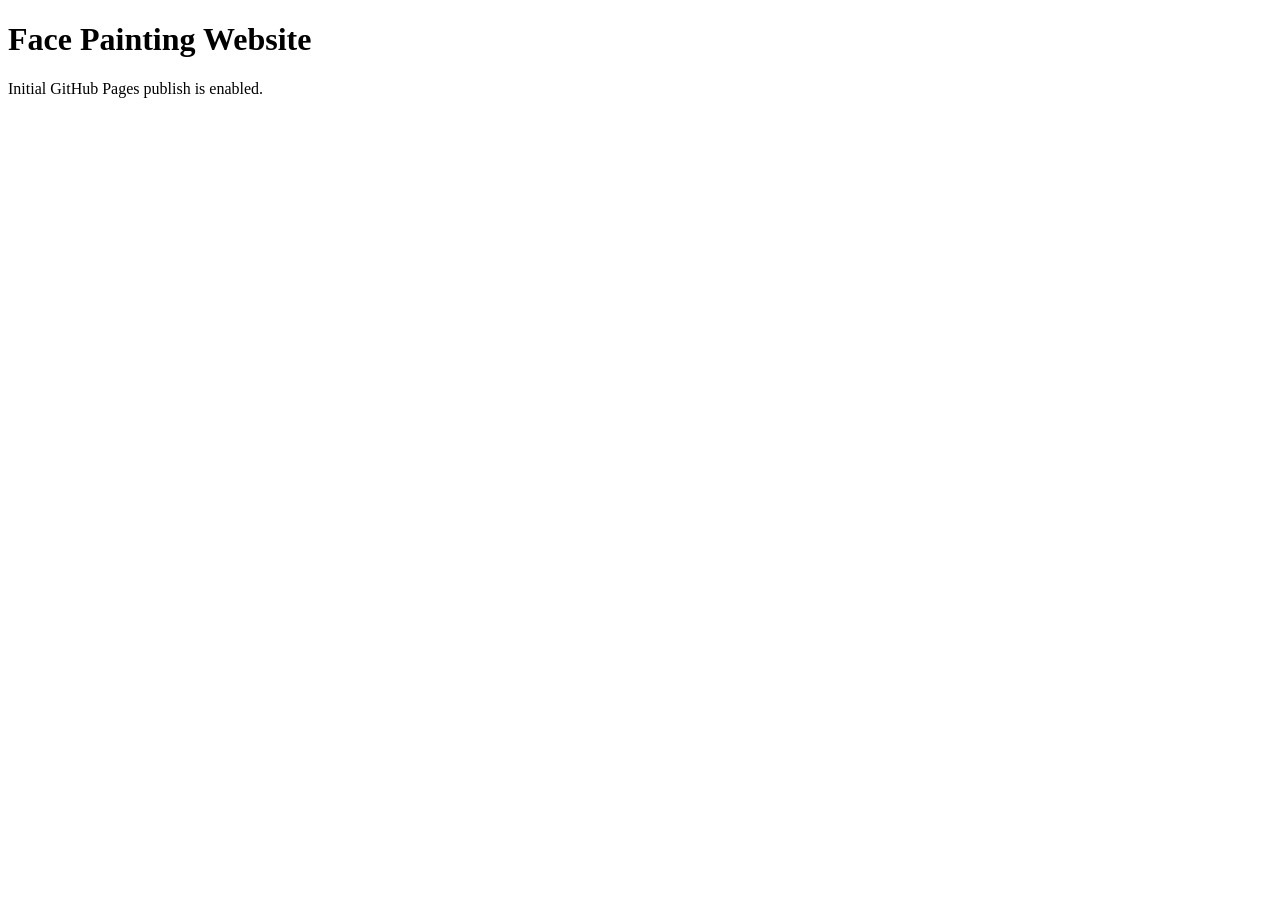
==== index.html @ 147fa565 "Week 15: publish site" ====
<!doctype html>
<html lang="en">
  <head>
    <meta charset="UTF-8" />
    <meta name="viewport" content="width=device-width, initial-scale=1.0" />
    <title>Face Painting</title>
  </head>
  <body>
    <h1>Face Painting Website</h1>
    <p>Initial GitHub Pages publish is enabled.</p>
  </body>
</html>
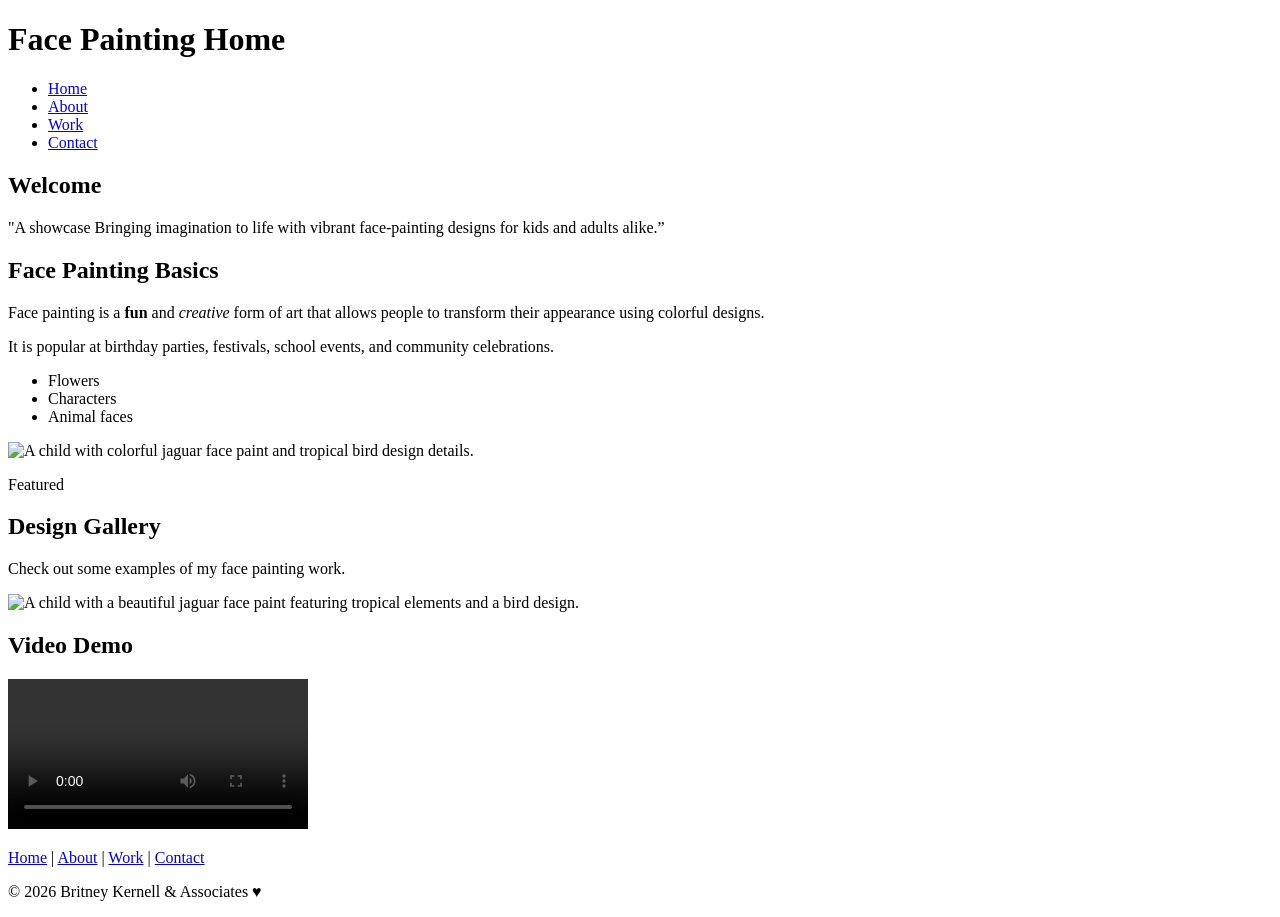
==== commit 72339f7a: "Week 15: add core site pages" ====
--- a/index.html
+++ b/index.html
@@ -1,12 +1,103 @@
-<!doctype html>
-<html lang="en">
-  <head>
-    <meta charset="UTF-8" />
-    <meta name="viewport" content="width=device-width, initial-scale=1.0" />
-    <title>Face Painting</title>
-  </head>
-  <body>
-    <h1>Face Painting Website</h1>
-    <p>Initial GitHub Pages publish is enabled.</p>
-  </body>
-</html>
+<!DOCTYPE html>
+<html lang="en">
+<head>
+    <meta charset="UTF-8">
+    <meta name="viewport" content="width=device-width, initial-scale=1.0">
+    <title>Face Painting</title>
+    <link rel="preconnect" href="https://fonts.googleapis.com">
+    <link rel="preconnect" href="https://fonts.gstatic.com" crossorigin>
+    <link href="https://fonts.googleapis.com/css2?family=Dancing+Script:wght@600;700&amp;family=Open+Sans:wght@400;600&amp;display=swap" rel="stylesheet">
+    <link rel="stylesheet" href="css/styles.css">
+</head>
+<body>
+
+<!-- Site header -->
+<header>
+
+    <h1>Face Painting Home</h1>
+
+    <!-- Primary navigation -->
+    <nav>
+    <ul>
+        <li><a class="nav-home" href="index.html"><i class="sprite sprite-home-icon"></i>Home</a></li>
+        <li><a href="about.html">About</a></li>
+        <li><a class="nav-work" href="work.html"><i class="sprite sprite-Work-icon"></i>Work</a></li>
+        <li><a class="nav-contact" href="contact.html"><i class="sprite sprite-Contact-icon"></i>Contact</a></li>
+    </ul>
+    </nav>
+
+</header>
+
+<!-- Main content -->
+<main>
+
+<!-- Week 11 Hero (full-width background) -->
+<section class="hero">
+ <div class="hero-inner">
+   <h2>Welcome</h2>
+   <p>"A showcase Bringing imagination to life with vibrant face‑painting designs for kids and adults alike.”</p>
+ </div>
+</section>
+
+<section>
+
+    <h2>Face Painting Basics</h2>
+    <p>
+        Face painting is a <strong>fun</strong> and <em>creative</em> form of art that allows people to
+        transform their appearance using colorful designs.
+    </p>
+
+    <p>
+        It is popular at birthday parties, festivals, school events, and
+        community celebrations.
+    </p>
+
+    <ul>
+        <li>Flowers</li>
+        <li>Characters</li>
+        <li>Animal faces</li>
+    </ul>
+
+        <!-- Featured image with overlay badge (Week 7 CSS practice) -->
+        <div class="feature">
+            <img src="img/photo-1.jpg" alt="A child with colorful jaguar face paint and tropical bird design details.">
+            <p class="badge">Featured</p>
+        </div>
+
+</section>
+
+<section>
+
+    <h2>Design Gallery</h2>
+    <p>Check out some examples of my face painting work.</p>
+           <img src="img/photo-1.jpg" alt="A child with a beautiful jaguar face paint featuring tropical elements and a bird design." width="200">
+
+</section>
+
+<section>
+
+    <h2>Video Demo</h2>
+
+        <p>
+        <video controls width="300">
+            <source src="media/flower.mp4" type="video/mp4">
+            Your browser does not support the video element.
+        </video>
+        </p>
+
+</section>
+
+</main>
+
+<!-- Site footer -->
+<footer>
+
+    <p>
+        <a href="index.html">Home</a> | <a href="about.html">About</a> | <a href="work.html">Work</a> | <a href="contact.html">Contact</a>
+    </p>
+
+    <p>&copy; 2026 Britney Kernell &amp; Associates &hearts;</p>
+</footer>
+
+</body>
+</html>
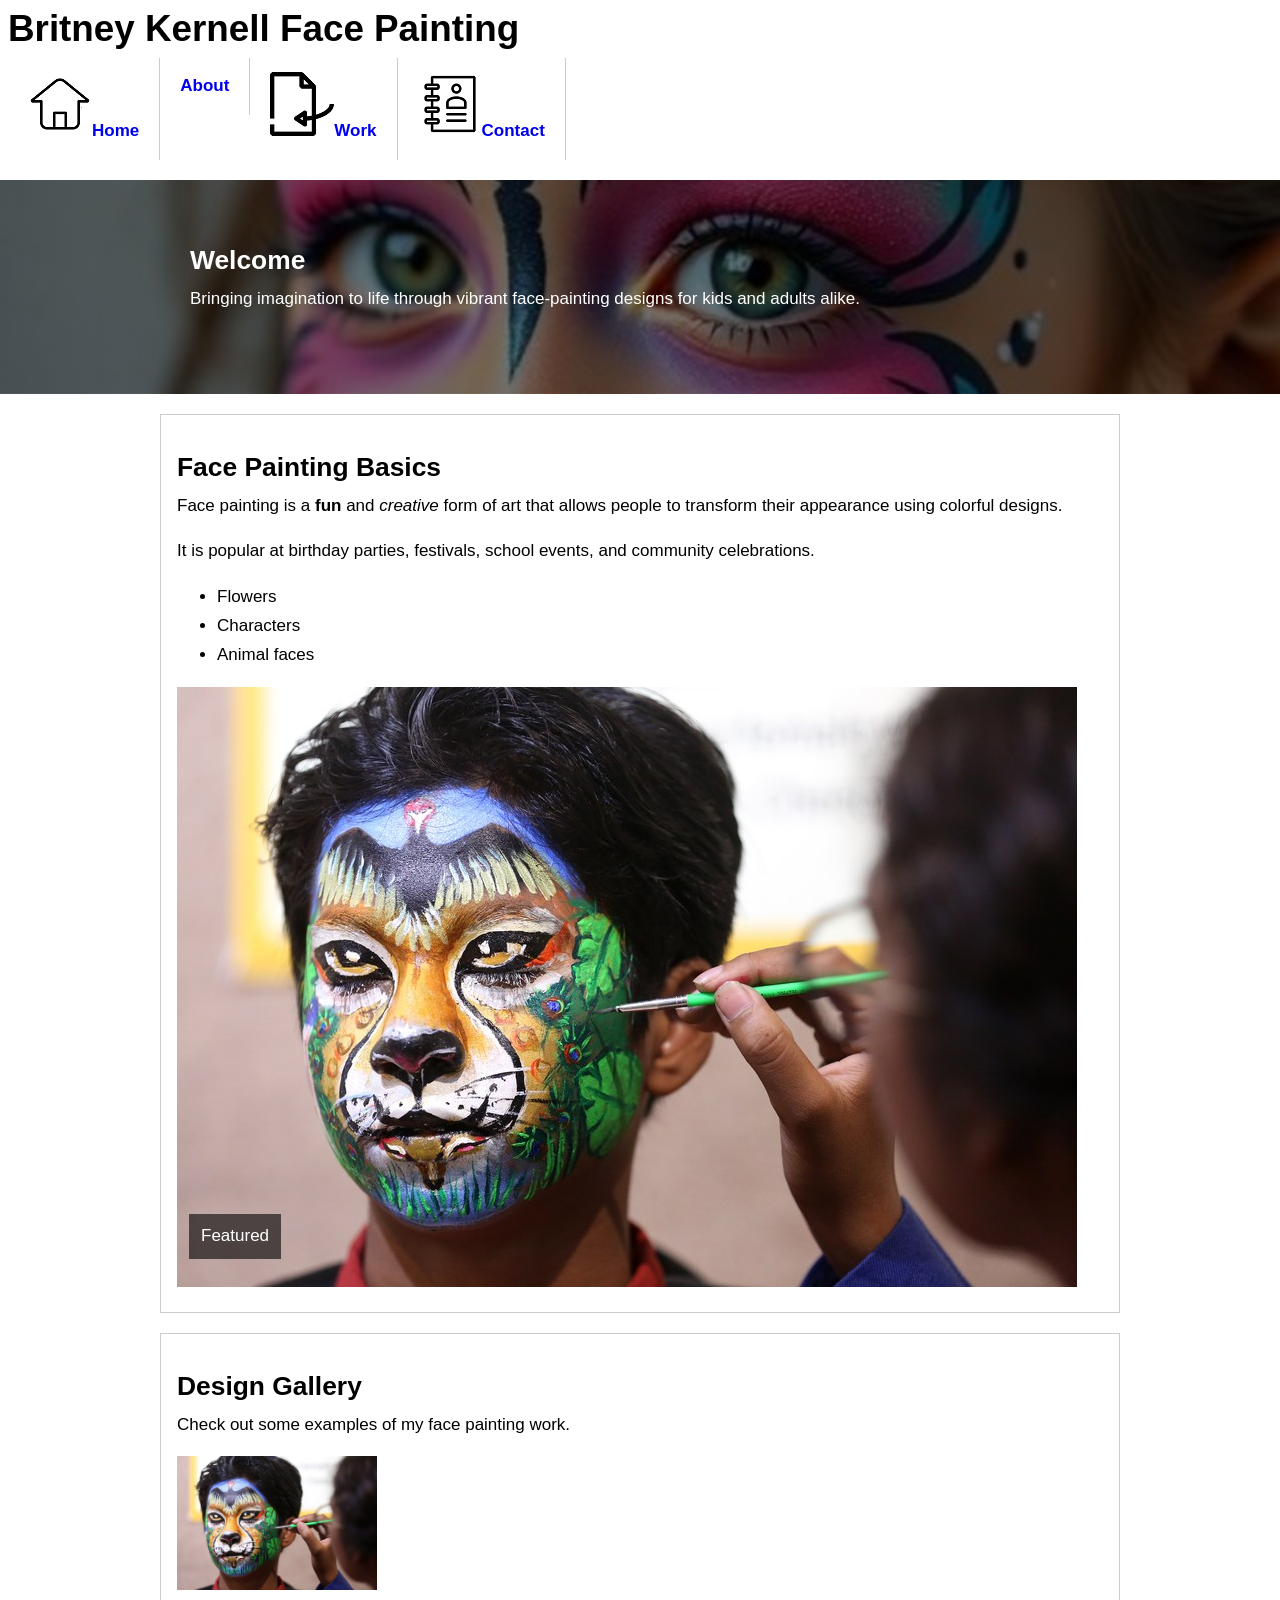
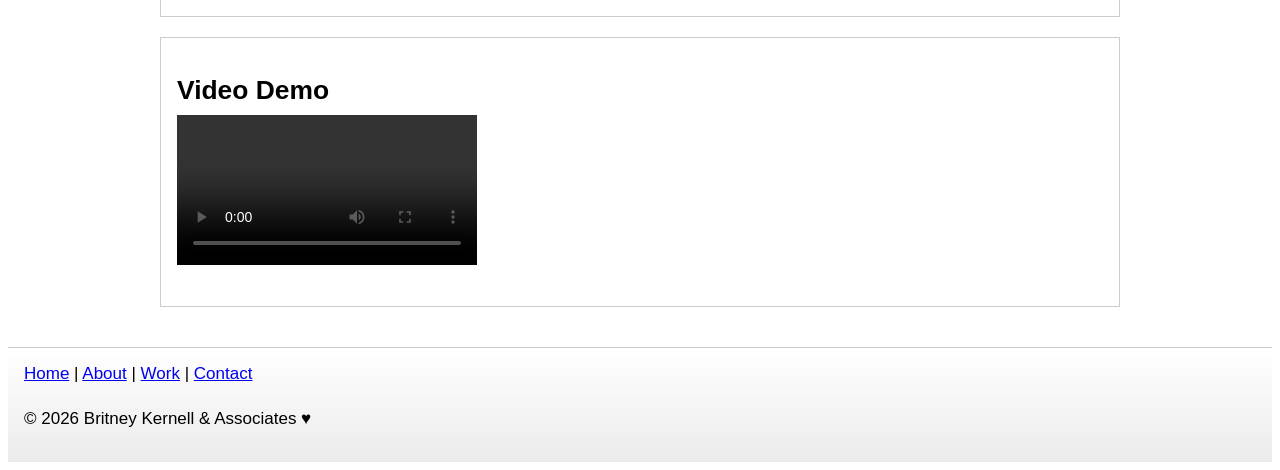
==== commit ac1cc369: "Update final HTML pages Replace the homepage, about, work, and contact pages with the final site ver" ====
--- a/index.html
+++ b/index.html
@@ -14,15 +14,15 @@
 <!-- Site header -->
 <header>
 
-    <h1>Face Painting Home</h1>
+    <h1>Britney Kernell Face Painting</h1>
 
     <!-- Primary navigation -->
     <nav>
     <ul>
-        <li><a class="nav-home" href="index.html"><i class="sprite sprite-home-icon"></i>Home</a></li>
+        <li><a class="nav-home" href="index.html" aria-current="page"><i class="sprite sprite-home-icon" aria-hidden="true"></i>Home</a></li>
         <li><a href="about.html">About</a></li>
-        <li><a class="nav-work" href="work.html"><i class="sprite sprite-Work-icon"></i>Work</a></li>
-        <li><a class="nav-contact" href="contact.html"><i class="sprite sprite-Contact-icon"></i>Contact</a></li>
+        <li><a class="nav-work" href="work.html"><i class="sprite sprite-Work-icon" aria-hidden="true"></i>Work</a></li>
+        <li><a class="nav-contact" href="contact.html"><i class="sprite sprite-Contact-icon" aria-hidden="true"></i>Contact</a></li>
     </ul>
     </nav>
 
@@ -35,7 +35,7 @@
 <section class="hero">
  <div class="hero-inner">
    <h2>Welcome</h2>
-   <p>"A showcase Bringing imagination to life with vibrant face‑painting designs for kids and adults alike.”</p>
+     <p>Bringing imagination to life through vibrant face-painting designs for kids and adults alike.</p>
  </div>
 </section>
 
--- a/css/styles.css
+++ b/css/styles.css
@@ -0,0 +1,260 @@
+/* ===== Week 7: Base styles ===== */
+* { box-sizing: border-box; }
+
+/* ===== Week 9: Typography ===== */
+body {
+    font-family: 'Open Sans', Arial, Helvetica, sans-serif;
+    font-size: 17px;
+    line-height: 1.7;
+}
+
+main {
+    max-width: 1000px;
+    margin: 0 auto;
+    padding: 20px;
+}
+
+h1, h2, h3 {
+    font-family: 'Dancing Script', 'Open Sans', Arial, Helvetica, sans-serif;
+}
+
+h1 {
+    font-size: 2.3rem;
+    line-height: 1.15;
+    margin: 0 0 0.5rem 0;
+}
+
+h2 {
+    font-size: 1.65rem;
+    line-height: 1.25;
+    margin: 1.25rem 0 0.5rem 0;
+}
+
+p { margin: 0 0 1rem 0; }
+
+/* Navigation typography */
+header nav a {
+    font-weight: 600;
+}
+
+/* Sections */
+section {
+    border: 1px solid #ccc;
+    padding: 16px;
+    margin-bottom: 20px;
+}
+
+/* ===== Week 7: Navigation menu using floats ===== */
+header nav ul {
+    list-style: none;
+    margin: 0;
+    padding: 0;
+    overflow: hidden;
+}
+
+header nav li {
+    float: left;
+}
+
+header nav a {
+    display: block;
+    padding: 14px 20px;
+    text-decoration: none;
+    border-right: 1px solid #ccc;
+}
+
+header nav a:hover {
+    text-decoration: underline;
+}
+
+/* Keyboard focus */
+header nav a:focus {
+    outline: 2px solid currentColor;
+    outline-offset: 2px;
+}
+
+/* ===== Week 7: Cascade demonstration ===== */
+p { line-height: 1.7; }
+.project p { line-height: 1.8; }
+
+/* ===== Week 7: Overlap + transparency ===== */
+.feature {
+    position: relative;
+    display: inline-block;
+}
+
+.feature img {
+    display: block;
+    max-width: 100%;
+    height: auto;
+}
+
+.badge {
+    position: absolute;
+    left: 12px;
+    bottom: 12px;
+    padding: 8px 12px;
+    background: rgba(0, 0, 0, 0.6);
+    color: #fff;
+}
+
+.highlight {
+    font-weight: bold;
+    background-color: #fff3a6;
+    padding: 0 4px;
+}
+
+/* ===== Week 11: Full-width hero background ===== */
+.hero {
+    margin-left: calc(50% - 50vw);
+    margin-right: calc(50% - 50vw);
+    padding: 64px 16px;
+    background-image:
+        linear-gradient(rgba(0,0,0,0.55), rgba(0,0,0,0.55)),
+        url("../img/photo-2.jpg");
+    background-size: cover;
+    background-position: center;
+    color: #fff;
+    border: none;
+    background-color: transparent;
+}
+
+.hero-inner {
+    max-width: 900px;
+    margin: 0 auto;
+}
+
+/* ===== Week 14: Simple animation ===== */
+@keyframes fadeInUp {
+    from { opacity: 0; transform: translateY(6px); }
+    to   { opacity: 1; transform: translateY(0); }
+}
+
+/* Apply to hero text (you already have .hero-inner from Week 11) */
+.hero-inner {
+    animation: fadeInUp 500ms ease-out;
+}
+
+.hero h2 { margin-top: 0; }
+
+/* ===== Week 7: Footer ===== */
+footer {
+    border-top: 1px solid #ccc;
+    padding: 12px 16px;
+}
+
+/* ===== Week 11: Subtle footer gradient ===== */
+footer {
+    background: linear-gradient(180deg, rgba(0,0,0,0), rgba(0,0,0,0.08));
+}
+
+/* ===== Week 11: Sprite icons (general) ===== */
+.sprite {
+    background-image: url("../img/sprite.png");
+    background-repeat: no-repeat;
+    display: inline-block;
+}
+
+.sprite-Contact-icon {
+    width: 64px;
+    height: 64px;
+    background-position: -5px -5px;
+}
+
+.sprite-Work-icon {
+    width: 64px;
+    height: 64px;
+    background-position: -79px -5px;
+}
+
+.sprite-home-icon {
+    width: 64px;
+    height: 64px;
+    background-position: -153px -5px;
+}
+
+/* ===== Week 14: Projects Grid (lecture pattern) ===== */
+.projects {
+    display: grid;
+    grid-template-columns: repeat(auto-fit, minmax(180px, 1fr));
+    gap: 20px;
+}
+
+/* Featured card spans taller on larger screens (desktop) */
+@media screen and (min-width: 850px) {
+    .projects .project.featured {
+        grid-row: span 2;
+        display: grid;
+        align-content: center;
+        font-size: 1.05rem;
+    }
+}
+
+/* ===== Week 14: Project card polish ===== */
+.projects .project {
+    border-radius: 12px;
+    box-shadow: 0 3px 11px rgba(0, 0, 0, 0.11);
+    transition: transform 190ms ease, box-shadow 190ms ease;
+}
+
+.projects .project:hover {
+    transform: translateY(-3px);
+    box-shadow: 0 7px 20px rgba(0, 0, 0, 0.15);
+}
+
+/* ===== Week 14: Nav interaction feedback ===== */
+header nav a {
+    transition: background-color 170ms ease;
+}
+
+header nav a:hover {
+    background-color: rgba(0, 0, 0, 0.07);
+}
+
+header nav a:focus {
+    outline: 2px solid currentColor;
+    outline-offset: 2px;
+}
+
+/* ===== Week 14: Submit button polish ===== */
+button[type="submit"] {
+    border-radius: 9px;
+    padding: 10px 15px;
+    transition: transform 170ms ease;
+}
+
+button[type="submit"]:hover {
+    transform: translateY(-2px);
+}
+
+button[type="submit"]:focus {
+    outline: 2px solid currentColor;
+    outline-offset: 2px;
+}
+
+/* ===== Week 14: Respect reduced motion preferences ===== */
+@media (prefers-reduced-motion: reduce) {
+    * {
+        animation: none !important;
+        transition: none !important;
+    }
+}
+
+/* ===== Week 12-13: Responsive breakpoints ===== */
+@media (max-width: 900px) {
+ section { padding: 10px; }
+ header nav a { padding: 10px 12px; }
+ .projects { grid-template-columns: repeat(2, 1fr); }
+}
+
+@media (max-width: 600px) {
+ header nav li { float: none; }
+
+ header nav a {
+     display: block;
+     border-right: none;
+     border-bottom: 1px solid #ccc;
+ }
+
+ .projects { grid-template-columns: 1fr; }
+}
